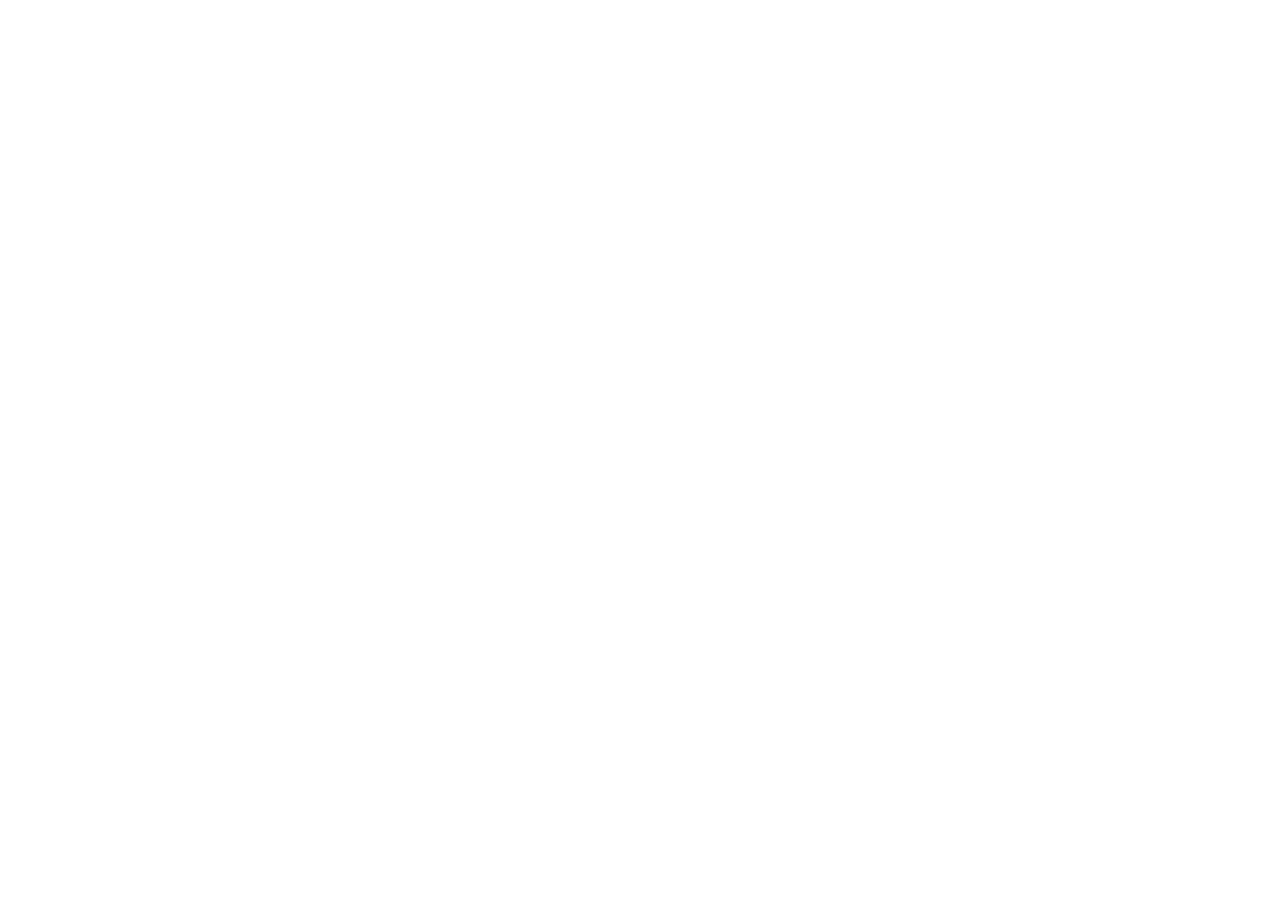
==== Assignment3.html @ 387d8ea6 "wiki" ====
<!DOCTYPE html>
<html lang="en">
<head>
    <meta charset="UTF-8">
    <meta name="viewport" content="width=device-width, initial-scale=1.0">
    <title>Assignment 3</title>
</head>
<body>
    
</body>
</html>
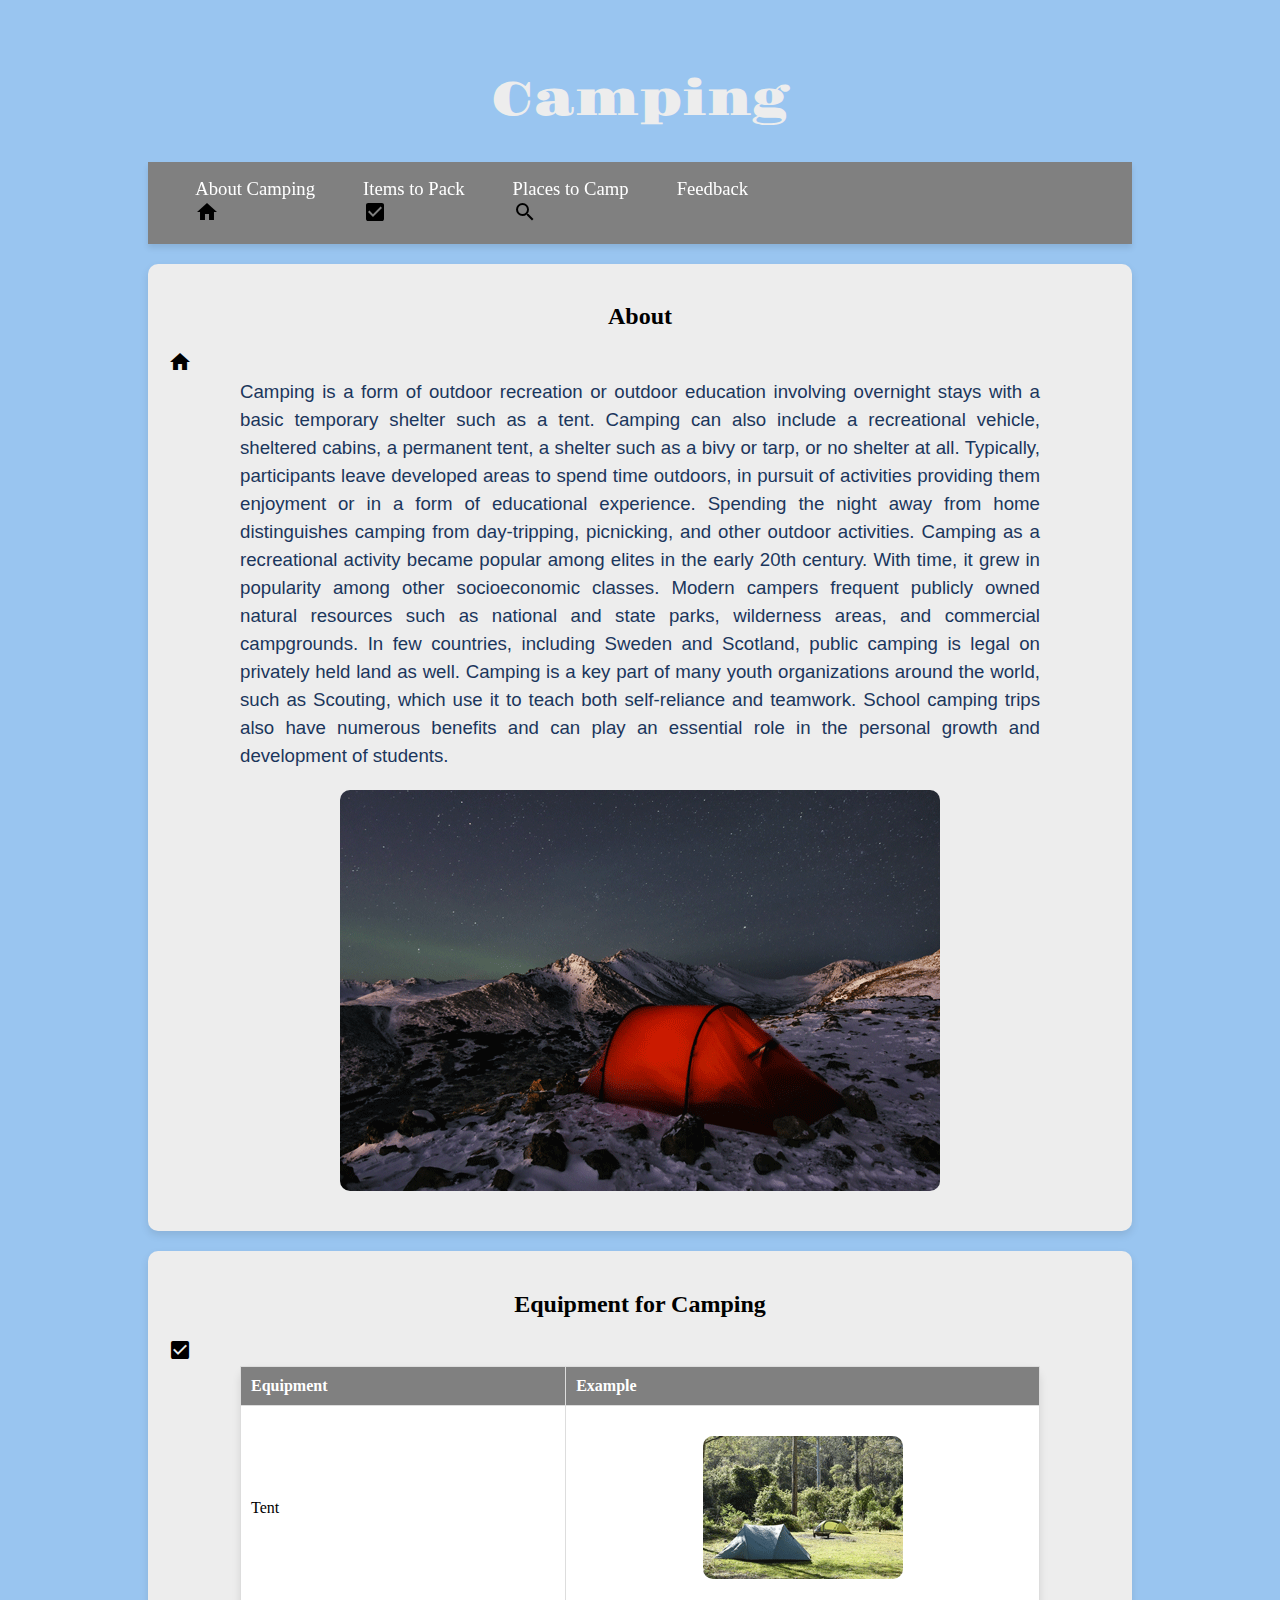
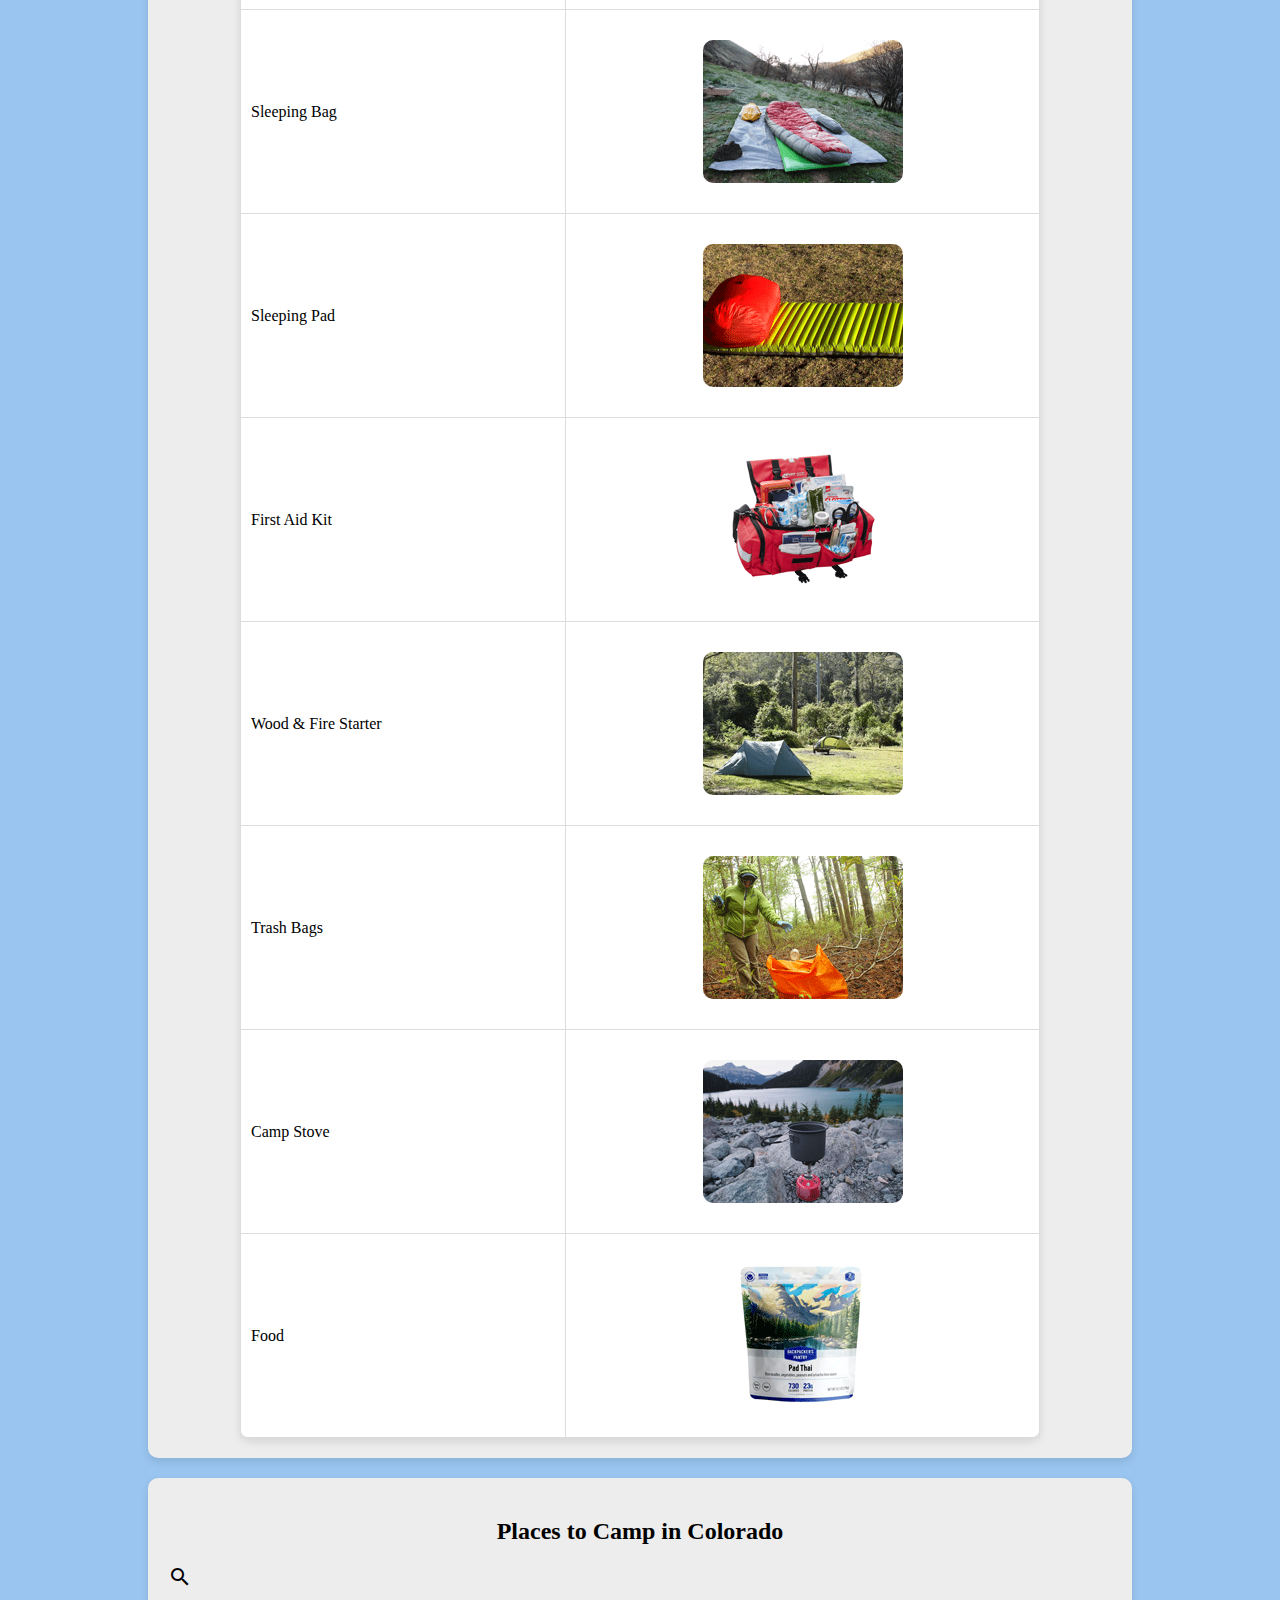
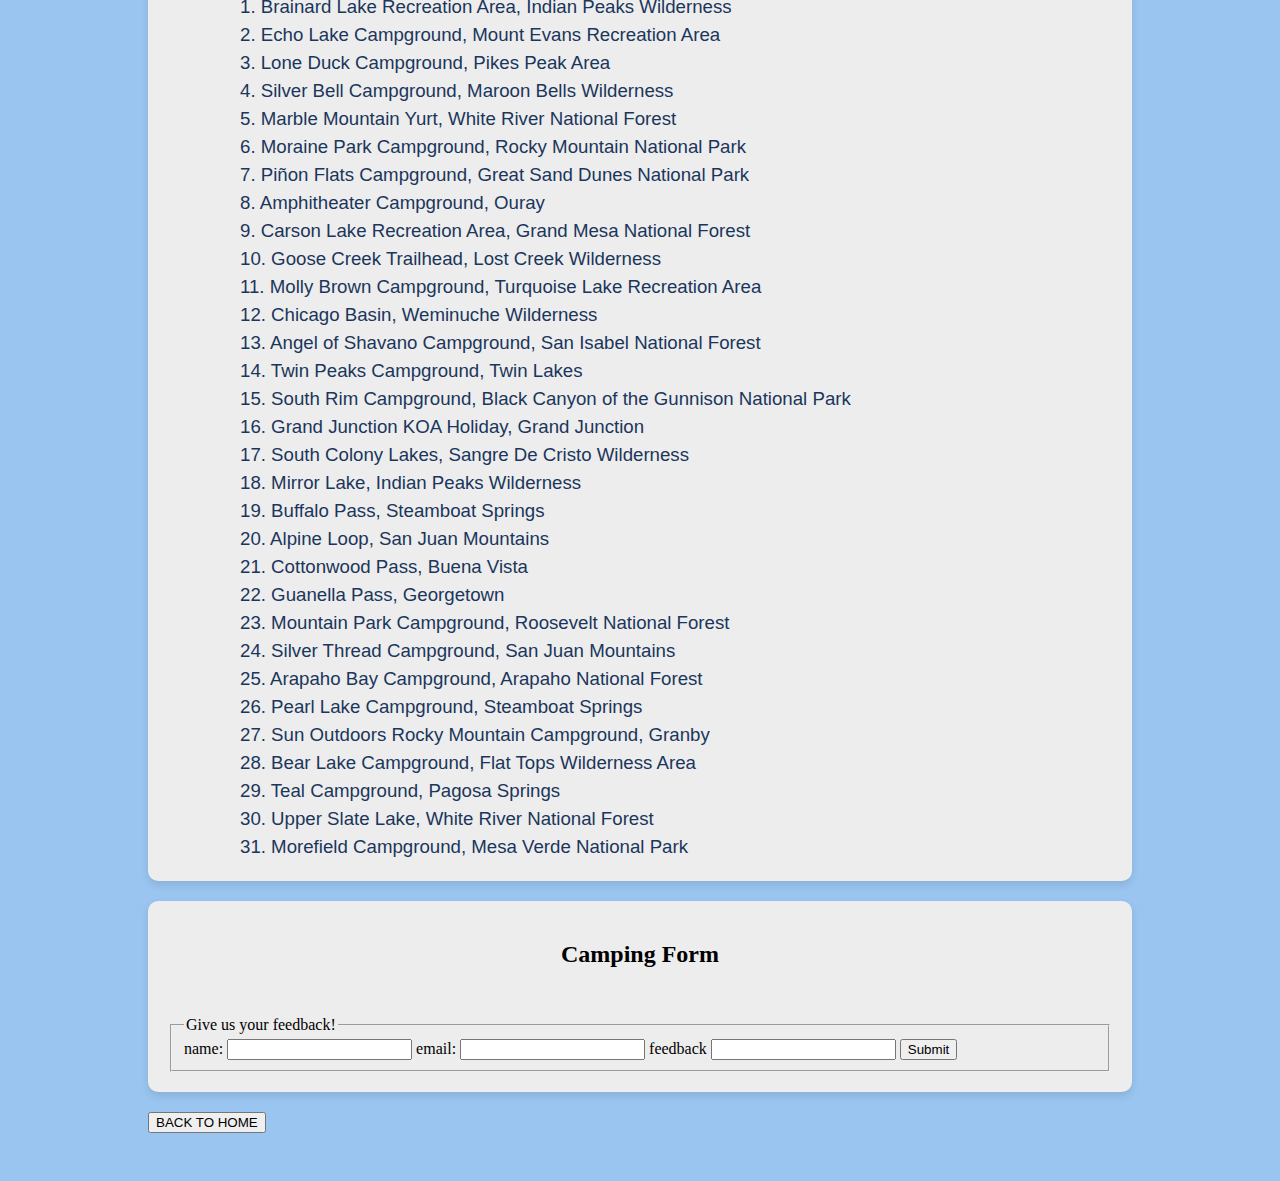
==== commit f2950610: "table&forms" ====
--- a/Assignment3.html
+++ b/Assignment3.html
@@ -1,11 +1,200 @@
 <!DOCTYPE html>
 <html lang="en">
+
 <head>
     <meta charset="UTF-8">
     <meta name="viewport" content="width=device-width, initial-scale=1.0">
-    <title>Assignment 3</title>
+    <link href="CSS/Camping.css" rel="stylesheet">
+    <script src="JS/index.js" defer></script>
+
+    <!-- fonts -->
+    <link rel="preconnect" href="https://fonts.googleapis.com">
+    <link rel="preconnect" href="https://fonts.gstatic.com" crossorigin>
+    <link href="https://fonts.googleapis.com/css2?family=Gravitas+One&display=swap" rel="stylesheet">
+
+    <!--Icons-->
+    <link href="https://fonts.googleapis.com/icon?family=Material+Icons" rel="stylesheet" />
+
+    <title>Camping</title>
+
 </head>
+
+
 <body>
+
+
+    <header>
+        <h1> Camping</h1>
+    </header>
+
+    <section class="sr-only">
+        <h2>Skip Navigation</h2>
+        <a class="skip-link" href="#maincontent">Skip to main content</a>
+    </section>
+
+    <nav>
+        <h2 class="sr-only"> Main Navigation</h2>
+        <ul>
+            <li><a href="#About">About Camping</a><span class="material-icons">home</span></li>
+            <li><a href="#Equipment">Items to Pack</a><span class="material-icons">check_box</span></li>
+            <li><a href="#Places">Places to Camp</a><span class="material-icons">search</span></li>
+            <li><a href="#Feedback">Feedback</a><span class="material-icons">data_thresholding</span></li>
+        </ul>
+    </nav>
+
+    <main id="maincontent">
+
+        <section id="About">
+            <h2>About</h2>
+            <span aria-hidden=”true” class="material-icons">home</span>
+
+            <p>Camping is a form of outdoor recreation or outdoor education involving overnight stays with a basic
+                temporary
+                shelter such as a tent.
+                Camping can also include a recreational vehicle, sheltered cabins, a permanent tent, a shelter such as a
+                bivy or tarp, or no shelter at all.
+                Typically, participants leave developed areas to spend time outdoors, in pursuit of activities providing
+                them enjoyment or in a form of educational experience.
+                Spending the night away from home distinguishes camping from day-tripping, picnicking, and other outdoor
+                activities. Camping as a recreational activity
+                became popular among elites in the early 20th century. With time, it grew in popularity among other
+                socioeconomic classes. Modern campers frequent publicly
+                owned natural resources such as national and state parks, wilderness areas, and commercial campgrounds.
+                In
+                few countries, including Sweden and Scotland,
+                public camping is legal on privately held land as well. Camping is a key part of many youth
+                organizations
+                around the world, such as Scouting, which use it
+                to teach both self-reliance and teamwork. School camping trips also have numerous benefits and can play
+                an
+                essential role in the personal growth and development
+                of students.</p>
+            <img src="IMAGES/Camping/camping.png">
+
+        </section>
+
+        <section id="Equipment">
+            <h2>Equipment for Camping</h2>
+            <span aria-hidden=”true” class="material-icons">check_box</span>
+            <table>
+
+                <thead>
+                    <tr>
+                        <th scope="col">Equipment</th>
+                        <th scope="col">Example</th>
+                    </tr>
+                </thead>
+                <tbody>
+                    <tr>
+                        <td>Tent</td>
+                        <td><img src="IMAGES/Camping/tent.png" alt="tent"></td>
+                    </tr>
+                    <tr>
+                        <td>Sleeping Bag</td>
+                        <td><img src="IMAGES/Camping/sleepingbag.png" alt="sleeping bag"></td>
+                    </tr>
+                    <tr>
+                        <td>Sleeping Pad</td>
+                        <td><img src="IMAGES/Camping/sleepingpad.png" alt="sleeping pad"></td>
+                    </tr>
+                    <tr>
+                        <td>First Aid Kit</td>
+                        <td><img src="IMAGES/Camping/firstaid.png" alt="fist aid kit"></td>
+                    </tr>
+                    <tr>
+                        <td>Wood & Fire Starter</td>
+                        <td><img src="IMAGES/Camping/tent.png" alt="fire starter and wood"></td>
+                    </tr>
+                    <tr>
+                        <td>Trash Bags</td>
+                        <td><img src="IMAGES/Camping/trash.png" alt="trash bags"></td>
+                    </tr>
+                    <tr>
+                        <td>Camp Stove</td>
+                        <td><img src="IMAGES/Camping/stove.png" alt="camp stove"></td>
+                    </tr>
+                    <tr>
+                        <td>Food</td>
+                        <td><img src="IMAGES/Camping/food.png" alt="camping food"></td>
+                    </tr>
+
+                </tbody>
+
+            </table>
+        </section>
+
+        <section id="Places">
+            <h2>Places to Camp in Colorado</h2>
+            <span aria-hidden=”true” class="material-icons">search</span>
+            <p>
+
+                1. Brainard Lake Recreation Area, Indian Peaks Wilderness <br>
+                2. Echo Lake Campground, Mount Evans Recreation Area<br>
+                3. Lone Duck Campground, Pikes Peak Area<br>
+                4. Silver Bell Campground, Maroon Bells Wilderness<br>
+                5. Marble Mountain Yurt, White River National Forest<br>
+                6. Moraine Park Campground, Rocky Mountain National Park<br>
+                7. Piñon Flats Campground, Great Sand Dunes National Park<br>
+                8. Amphitheater Campground, Ouray<br>
+                9. Carson Lake Recreation Area, Grand Mesa National Forest<br>
+                10. Goose Creek Trailhead, Lost Creek Wilderness<br>
+                11. Molly Brown Campground, Turquoise Lake Recreation Area<br>
+                12. Chicago Basin, Weminuche Wilderness<br>
+                13. Angel of Shavano Campground, San Isabel National Forest<br>
+                14. Twin Peaks Campground, Twin Lakes<br>
+                15. South Rim Campground, Black Canyon of the Gunnison National Park<br>
+                16. Grand Junction KOA Holiday, Grand Junction<br>
+                17. South Colony Lakes, Sangre De Cristo Wilderness<br>
+                18. Mirror Lake, Indian Peaks Wilderness<br>
+                19. Buffalo Pass, Steamboat Springs<br>
+                20. Alpine Loop, San Juan Mountains<br>
+                21. Cottonwood Pass, Buena Vista<br>
+                22. Guanella Pass, Georgetown<br>
+                23. Mountain Park Campground, Roosevelt National Forest<br>
+                24. Silver Thread Campground, San Juan Mountains<br>
+                25. Arapaho Bay Campground, Arapaho National Forest<br>
+                26. Pearl Lake Campground, Steamboat Springs<br>
+                27. Sun Outdoors Rocky Mountain Campground, Granby<br>
+                28. Bear Lake Campground, Flat Tops Wilderness Area<br>
+                29. Teal Campground, Pagosa Springs<br>
+                30. Upper Slate Lake, White River National Forest<br>
+                31. Morefield Campground, Mesa Verde National Park<br>
+            </p>
+        </section>
+
+        <section id="Feedback">
+            <h2>Camping Form</h2>
+            <span aria-hidden=”true” class="material-icons">data_thresholding</span>
+            <form id="myform" method="post">
+                <fieldset>
+                    <legend>Give us your feedback!</legend>
+
+                    <label for="username">
+                        name:
+                        <input type="text" id="username" required>
+                    </label>
+
+                    <label for="email">
+                        email:
+                        <input type="email" id="email">
+                    </label>
+
+                    <label for="website">
+                        feedback
+                        <input type="url" id="website">
+                    </label>
+
+
+                    <input type="submit">
+                </fieldset>
+            </form>
+        </section>
+    </main>
+
+    <footer>
+        <button id="back">BACK TO HOME</button>
+    </footer>
     
 </body>
+
 </html>--- a/CSS/Camping.css
+++ b/CSS/Camping.css
@@ -0,0 +1,151 @@
+html{
+    max-width: 1000px;
+    margin-left: 8em; 
+    margin-right: 8em;
+    margin-bottom: 4em;  
+    margin-top: 4em; 
+    background-color: #99C5F0;
+    margin: 40px auto;
+
+}
+h1{
+    font-family: "Gravitas One", serif;
+  font-weight: 400;
+  font-style: normal;
+  font-size: 35pt;
+  color:  #ededed;
+  text-align: center;
+
+
+}
+
+p{
+    
+    color: #1B365C;
+    font-family: "Gowun Dodum", sans-serif;
+  font-weight: 400;
+  font-style: normal;
+  font-size: 14pt;
+    line-height: 1.5em;
+    padding: 0 15px;
+    text-align: justify;
+    max-width: 800px;
+    margin: 0 auto;
+}
+
+h2{
+    text-align: center;
+}
+
+nav {
+    background-color: grey; 
+    position: sticky;
+    top: 0;
+    z-index: 1000;
+    padding: 1em 0;
+    box-shadow: 0 4px 6px rgba(0, 0, 0, 0.1);
+}
+
+nav ul {
+    display: flex;
+    justify-content: center;
+    align-items: center;
+    margin: 0;
+    padding: 0;
+    list-style: none;
+}
+
+nav ul li {
+    margin: 0 1.5em;
+}
+
+nav ul li a {
+    text-decoration: none;
+    color: #ffffff;
+    font-size: 14pt;
+
+    font-weight: 400;
+    display: flex;
+    align-items: center;
+}
+
+nav ul li a span.material-icons {
+    color: white;
+}
+
+nav ul li a:hover {
+    color: #99C5F0;
+    border-bottom: 2px solid #99C5F0;
+    transition: color 0.3s, border-bottom 0.3s;
+}
+
+
+
+.sr-only {
+    border: 0;
+    clip: rect(0, 0, 0, 0);
+    height: 1px;
+    margin: -1px;
+    overflow: hidden;
+    padding: 0;
+    position: absolute;
+    white-space: nowrap;
+    width: 1px;
+}
+.skip-link {
+    color:#1B365C;
+    font-weight: 700;
+    position: absolute;
+    padding: 4px;
+    transform: translateY(-200%);
+}
+
+.skip-link:focus {
+    transform: translateY(-100%);
+}
+
+
+
+section {
+    padding: 20px;
+    margin: 20px 0;
+    background-color: #ededed;
+    box-shadow: 0 4px 8px rgba(0, 0, 0, 0.1);
+    border-radius: 10px;
+}
+
+img {
+    display: block;
+    margin: 20px auto;
+    max-width: 100%;
+    height: auto;
+    border-radius: 10px;
+}
+
+
+table {
+    width: 100%;
+    max-width: 800px;
+    margin: 0 auto;
+    border-collapse: collapse;
+    text-align: left;
+    background-color: #fff;
+    box-shadow: 0 4px 8px rgba(0, 0, 0, 0.1);
+    border-radius: 10px;
+}
+
+thead {
+    background-color: grey;
+    color: white;
+}
+
+th, td {
+    padding: 10px;
+    border: 1px solid #ddd;
+}
+
+td img {
+    max-width: 200px;
+    height: auto;
+    border-radius: 10px;
+}
